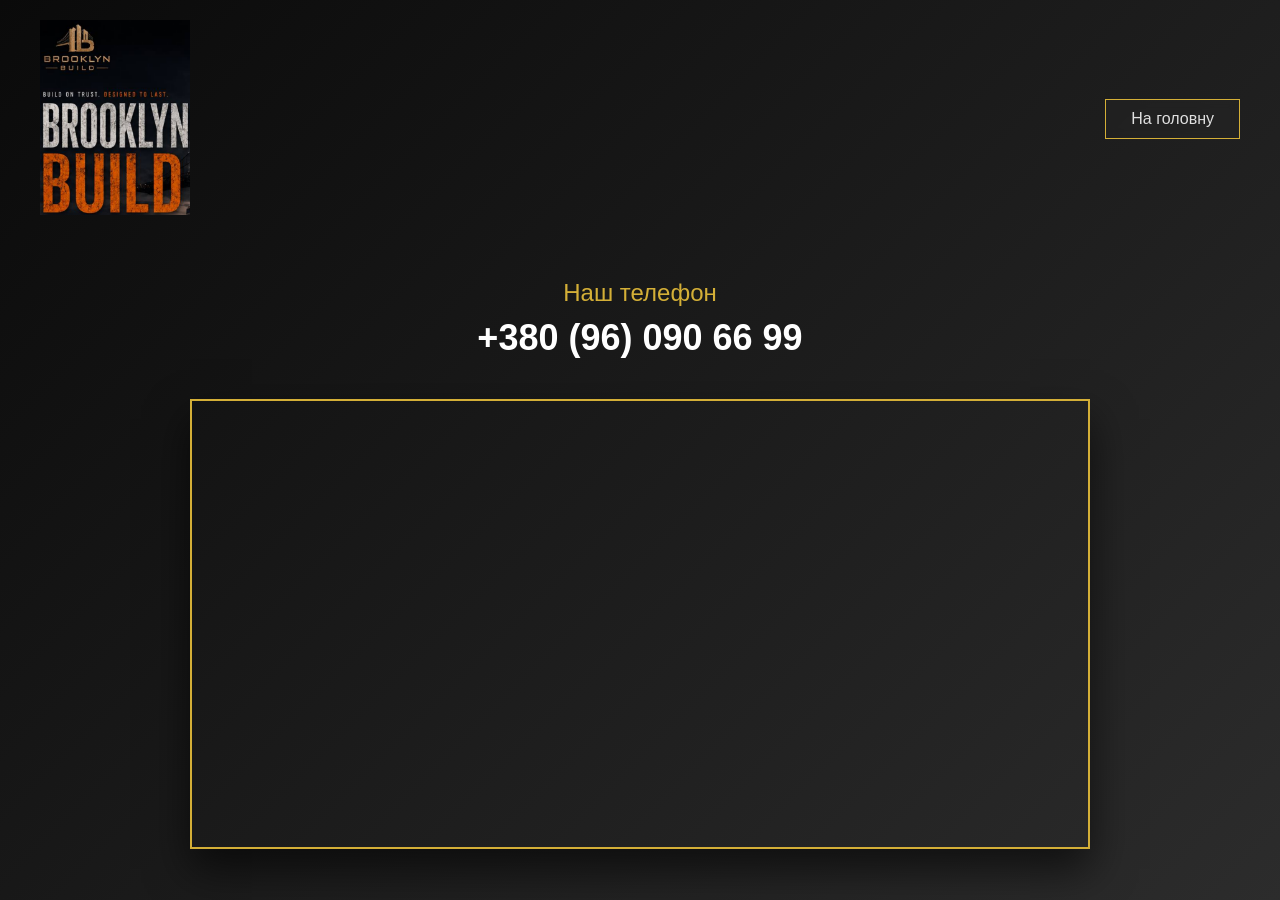
==== contacts.html @ 5f346dae "build 2" ====
<!DOCTYPE html>
<html lang="ru">
<head>
    <meta charset="UTF-8">
    <meta name="viewport" content="width=device-width, initial-scale=1.0">
    <title>Контакты — Элитная Недвижимость</title>
    <style>
        * { margin: 0; padding: 0; box-sizing: border-box; }
        body {
            background: linear-gradient(135deg, #0a0a0a 0%, #2c2c2c 100%);
            color: #ffffff;
            font-family: sans-serif;
            min-height: 100vh;
            display: flex;
            flex-direction: column;
        }
        .header {
            display: flex;
            justify-content: space-between;
            align-items: center;
            padding: 20px 40px;
        }
        .logo img { max-width: 150px; height: auto; }
        .back-home-btn {
            background: rgba(40, 40, 40, 0.39);
            color: #e0e0e0;
            border: 1px solid #D4AF37;
            padding: 10px 25px;
            cursor: pointer;
            font-size: 16px;
            backdrop-filter: blur(5px);
            text-decoration: none;
            transition: all 0.3s ease;
        }
        .back-home-btn:hover { background: rgba(212, 175, 55, 0.15); color: #D4AF37; }
        
        .contacts-container {
            flex-grow: 1;
            display: flex;
            flex-direction: column;
            align-items: center;
            padding: 40px 20px;
            gap: 30px;
        }
        .phone-block { text-align: center; margin-bottom: 10px; }
        .phone-block h2 { font-size: 24px; color: #D4AF37; margin-bottom: 10px; font-weight: normal; }
        .phone-link {
            font-size: 36px;
            color: #ffffff;
            text-decoration: none;
            font-weight: bold;
            transition: color 0.3s;
        }
        .phone-link:hover { color: #D4AF37; }
        
        .map-wrapper {
            width: 100%;
            max-width: 900px;
            height: 450px;
            border: 2px solid #D4AF37;
            box-shadow: 0 20px 40px rgba(0,0,0,0.6);
        }
        iframe { width: 100%; height: 100%; border: none; }

        @media (max-width: 768px) {
            .header { padding: 20px; }
            .phone-link { font-size: 26px; }
            .map-wrapper { height: 300px; }
        }
    </style>
</head>
<body>

    <header class="header">
        <div class="logo">
            <img src="logo.png" alt="Логотип">
        </div>
        <a href="index.html" class="back-home-btn">На головну</a>
    </header>

    <div class="contacts-container">
        <div class="phone-block">
            <h2>Наш телефон</h2>
            <!-- tel: делает номер полностью интерактивным для вызова со смартфона -->
            <a href="tel:+380960906699" class="phone-link">+380 (96) 090 66 99</a>
        </div>

        <!-- Карта Сингапура (Marina Bay Sands) -->
        <div class="map-wrapper">
            <iframe src="https://www.google.com/maps/embed?pb=!1m18!1m12!1m13!1m4!1m3!1m1!1s0x31da1904591e0c87%3A0xb89fae080eb2160d!2m2!1d103.8594944!2d1.2847234!3m6!1m1!1s0x31da1904591e0c87%3A0xb89fae080eb2160d!2sMarina+Bay+Sands+Singapore!8m2!3d1.2847234!4d103.8594944!16s%2Fm%2F04z_vdf?entry=ttu" allowfullscreen="" loading="lazy" referrerpolicy="no-referrer-when-downgrade"></iframe>
        </div>
    </div>

</body>
</html>
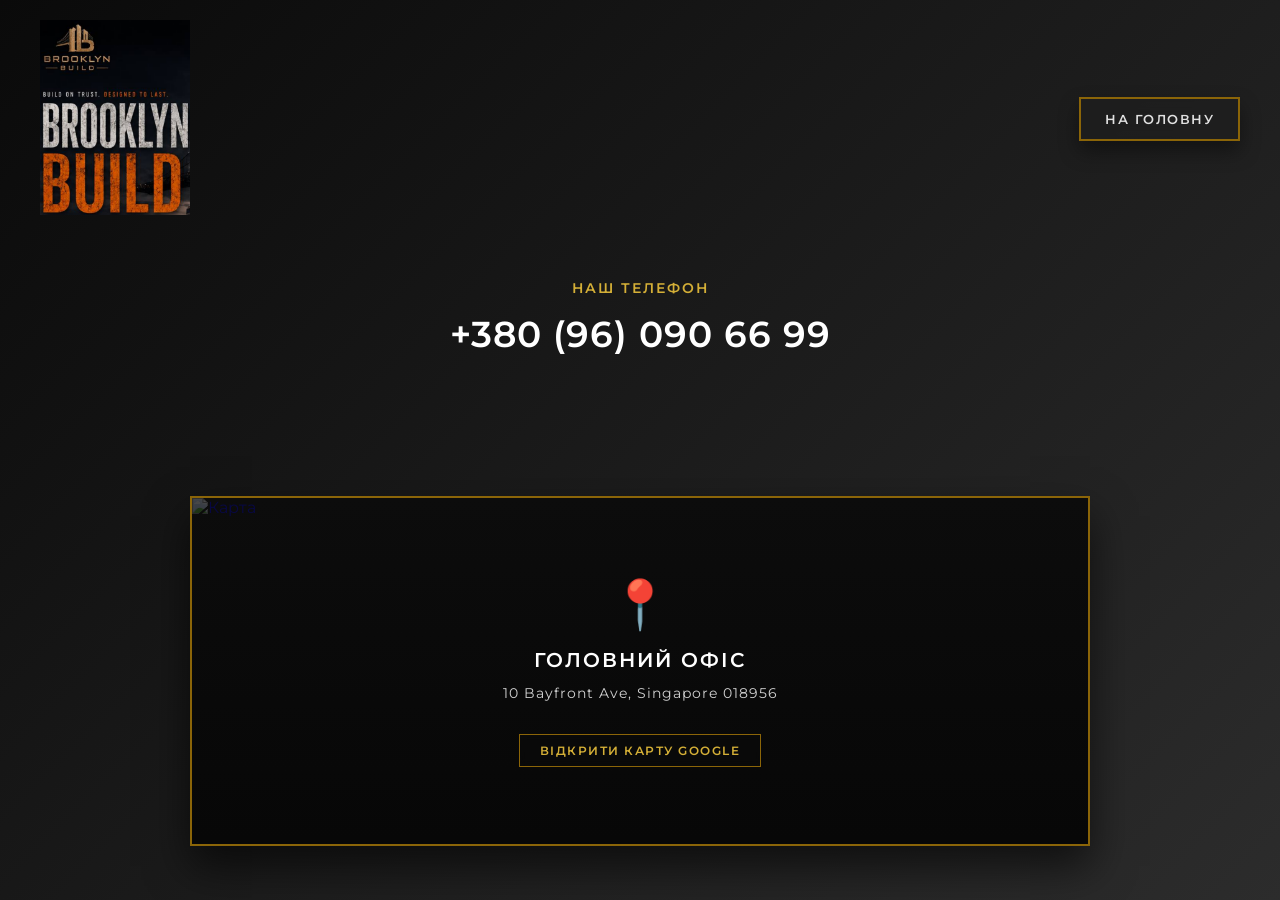
==== commit 703afb34: "Map" ====
--- a/contacts.html
+++ b/contacts.html
@@ -4,35 +4,54 @@
     <meta charset="UTF-8">
     <meta name="viewport" content="width=device-width, initial-scale=1.0">
     <title>Контакты — Элитная Недвижимость</title>
+    
+    <link rel="preconnect" href="https://fonts.googleapis.com">
+    <link rel="preconnect" href="https://fonts.gstatic.com" crossorigin>
+    <link href="https://fonts.googleapis.com/css2?family=Montserrat:wght@400;600&display=swap" rel="stylesheet">
+
     <style>
         * { margin: 0; padding: 0; box-sizing: border-box; }
+        
         body {
             background: linear-gradient(135deg, #0a0a0a 0%, #2c2c2c 100%);
             color: #ffffff;
-            font-family: sans-serif;
+            font-family: 'Montserrat', sans-serif;
             min-height: 100vh;
             display: flex;
             flex-direction: column;
         }
+        
         .header {
             display: flex;
             justify-content: space-between;
             align-items: center;
             padding: 20px 40px;
         }
+        
         .logo img { max-width: 150px; height: auto; }
+        
         .back-home-btn {
-            background: rgba(40, 40, 40, 0.39);
+            background: rgba(30, 30, 30, 0.6);
             color: #e0e0e0;
-            border: 1px solid #D4AF37;
-            padding: 10px 25px;
+            border: 2px solid #8B6508;
+            padding: 12px 24px;
             cursor: pointer;
-            font-size: 16px;
-            backdrop-filter: blur(5px);
+            font-size: 13px;
+            font-weight: 600;
+            text-transform: uppercase;
+            letter-spacing: 1.5px;
+            backdrop-filter: blur(8px);
             text-decoration: none;
             transition: all 0.3s ease;
-        }
-        .back-home-btn:hover { background: rgba(212, 175, 55, 0.15); color: #D4AF37; }
+            box-shadow: 0 10px 20px rgba(0, 0, 0, 0.4);
+        }
+        
+        .back-home-btn:hover { 
+            background: rgba(212, 175, 55, 0.2); 
+            color: #D4AF37; 
+            border-color: #D4AF37;
+            box-shadow: 0 12px 22px rgba(0, 0, 0, 0.6);
+        }
         
         .contacts-container {
             flex-grow: 1;
@@ -42,30 +61,158 @@
             padding: 40px 20px;
             gap: 30px;
         }
-        .phone-block { text-align: center; margin-bottom: 10px; }
-        .phone-block h2 { font-size: 24px; color: #D4AF37; margin-bottom: 10px; font-weight: normal; }
+        
+        .phone-block { 
+            text-align: center; 
+            margin-bottom: 110px; /* Отступ держим как просил */
+        }
+        
+        .phone-block h2 { 
+            font-size: 14px; 
+            color: #D4AF37; 
+            margin-bottom: 15px; 
+            font-weight: 600; 
+            text-transform: uppercase;
+            letter-spacing: 2px;
+        }
+        
         .phone-link {
             font-size: 36px;
             color: #ffffff;
             text-decoration: none;
-            font-weight: bold;
+            font-weight: 600;
             transition: color 0.3s;
-        }
+            letter-spacing: 1px;
+        }
+        
         .phone-link:hover { color: #D4AF37; }
         
+        .map-link {
+            display: block;
+            width: 100%;
+            max-width: 900px;
+            text-decoration: none;
+        }
+        
         .map-wrapper {
             width: 100%;
-            max-width: 900px;
-            height: 450px;
-            border: 2px solid #D4AF37;
+            height: 350px;
+            border: 2px solid #8B6508;
             box-shadow: 0 20px 40px rgba(0,0,0,0.6);
-        }
-        iframe { width: 100%; height: 100%; border: none; }
+            transition: all 0.4s cubic-bezier(0.25, 1, 0.5, 1);
+            position: relative;
+            overflow: hidden;
+            background-color: #121212;
+        }
+
+        /* Наша фоновая картинка теперь идет через HTML, растягиваем её */
+        .map-bg-image {
+            position: absolute;
+            top: 0;
+            left: 0;
+            width: 100%;
+            height: 100%;
+            object-fit: cover;
+            z-index: 1;
+            transition: transform 0.4s ease;
+        }
+
+        /* Затемняющий слой поверх картинки для читаемости текста */
+        .map-overlay {
+            position: absolute;
+            top: 0;
+            left: 0;
+            width: 100%;
+            height: 100%;
+            background: linear-gradient(180deg, rgba(10, 10, 10, 0.75) 0%, rgba(5, 5, 5, 0.85) 100%);
+            z-index: 2;
+            transition: background 0.3s ease;
+        }
+
+        /* Контент центрируем поверх всех слоев */
+        .map-content {
+            position: relative;
+            z-index: 3;
+            width: 100%;
+            height: 100%;
+            display: flex;
+            flex-direction: column;
+            align-items: center;
+            justify-content: center;
+            padding: 30px;
+            text-align: center;
+        }
+
+        .map-icon {
+            font-size: 48px;
+            color: #D4AF37;
+            margin-bottom: 15px;
+            transition: transform 0.4s ease;
+        }
+
+        .map-title {
+            font-size: 20px;
+            font-weight: 600;
+            color: #ffffff;
+            text-transform: uppercase;
+            letter-spacing: 2px;
+            margin-bottom: 10px;
+        }
+
+        .map-address {
+            font-size: 14px;
+            color: #d0d0d0;
+            max-width: 500px;
+            line-height: 1.6;
+            letter-spacing: 1px;
+        }
+        
+        .map-hint {
+            margin-top: 30px;
+            font-size: 12px;
+            font-weight: 600;
+            color: #D4AF37;
+            border: 1px solid #8B6508;
+            padding: 8px 20px;
+            text-transform: uppercase;
+            letter-spacing: 1.5px;
+            background: rgba(10, 10, 10, 0.6);
+            backdrop-filter: blur(4px);
+            transition: all 0.3s ease;
+        }
+        
+        /* Эффекты наведения мыши */
+        .map-link:hover .map-wrapper {
+            border-color: #D4AF37;
+            box-shadow: 0 25px 50px rgba(212, 175, 55, 0.15);
+        }
+
+        .map-link:hover .map-bg-image {
+            transform: scale(1.04);
+        }
+
+        .map-link:hover .map-overlay {
+            background: linear-gradient(180deg, rgba(10, 10, 10, 0.55) 0%, rgba(5, 5, 5, 0.65) 100%);
+        }
+        
+        .map-link:hover .map-icon {
+            transform: translateY(-5px);
+        }
+
+        .map-link:hover .map-hint {
+            background: #D4AF37;
+            color: #0a0a0a;
+            box-shadow: 0 0 15px rgba(212, 175, 55, 0.4);
+        }
 
         @media (max-width: 768px) {
             .header { padding: 20px; }
-            .phone-link { font-size: 26px; }
+            .phone-link { font-size: 24px; }
+            .phone-block { margin-bottom: 50px; } 
             .map-wrapper { height: 300px; }
+            .map-title { font-size: 16px; }
+            .map-address { font-size: 12px; }
+            .back-home-btn { font-size: 11px; padding: 10px 18px; }
         }
     </style>
 </head>
@@ -81,14 +228,22 @@
     <div class="contacts-container">
         <div class="phone-block">
             <h2>Наш телефон</h2>
-            <!-- tel: делает номер полностью интерактивным для вызова со смартфона -->
             <a href="tel:+380960906699" class="phone-link">+380 (96) 090 66 99</a>
         </div>
 
-        <!-- Карта Сингапура (Marina Bay Sands) -->
-        <div class="map-wrapper">
-            <iframe src="https://www.google.com/maps/embed?pb=!1m18!1m12!1m13!1m4!1m3!1m1!1s0x31da1904591e0c87%3A0xb89fae080eb2160d!2m2!1d103.8594944!2d1.2847234!3m6!1m1!1s0x31da1904591e0c87%3A0xb89fae080eb2160d!2sMarina+Bay+Sands+Singapore!8m2!3d1.2847234!4d103.8594944!16s%2Fm%2F04z_vdf?entry=ttu" allowfullscreen="" loading="lazy" referrerpolicy="no-referrer-when-downgrade"></iframe>
-        </div>
+        <a href="https://maps.app.goo.gl/w6f9vA6g9ZAn9Kqg8" target="_blank" class="map-link">
+            <div class="map-wrapper">
+                <img src="map-bg.png" alt="Карта" class="map-bg-image">
+                <div class="map-overlay"></div>
+                
+                <div class="map-content">
+                    <div class="map-icon">📍</div>
+                    <div class="map-title">Головний офіс</div>
+                    <div class="map-address">10 Bayfront Ave, Singapore 018956</div>
+                    <div class="map-hint">Відкрити карту Google</div>
+                </div>
+            </div>
+        </a>
     </div>
 
 </body>
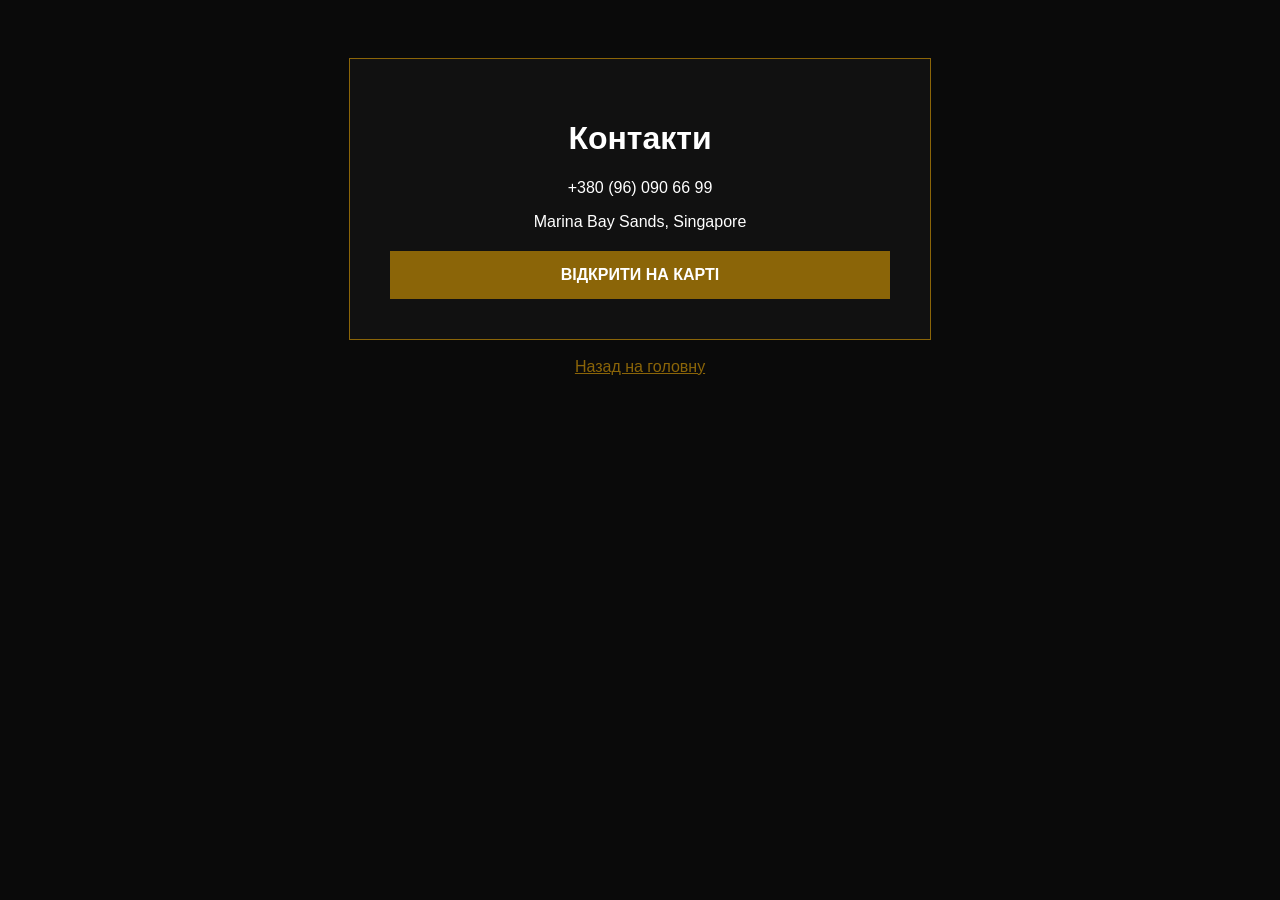
==== commit 68ed82b4: "map experiments" ====
--- a/contacts.html
+++ b/contacts.html
@@ -2,249 +2,48 @@
 <html lang="ru">
 <head>
     <meta charset="UTF-8">
-    <meta name="viewport" content="width=device-width, initial-scale=1.0">
-    <title>Контакты — Элитная Недвижимость</title>
-    
-    <link rel="preconnect" href="https://fonts.googleapis.com">
-    <link rel="preconnect" href="https://fonts.gstatic.com" crossorigin>
-    <link href="https://fonts.googleapis.com/css2?family=Montserrat:wght@400;600&display=swap" rel="stylesheet">
-
+    <title>Контакти — Brooklyn Build</title>
     <style>
-        * { margin: 0; padding: 0; box-sizing: border-box; }
+        body { background: #0a0a0a; color: white; font-family: sans-serif; display: flex; flex-direction: column; align-items: center; padding-top: 50px; }
         
-        body {
-            background: linear-gradient(135deg, #0a0a0a 0%, #2c2c2c 100%);
-            color: #ffffff;
-            font-family: 'Montserrat', sans-serif;
-            min-height: 100vh;
-            display: flex;
-            flex-direction: column;
+        .contact-card {
+            border: 1px solid #8B6508;
+            padding: 40px;
+            text-align: center;
+            background: #111;
+            width: 80%;
+            max-width: 500px;
+            transition: 0.3s;
         }
         
-        .header {
-            display: flex;
-            justify-content: space-between;
-            align-items: center;
-            padding: 20px 40px;
+        .map-btn {
+            display: block;
+            margin-top: 20px;
+            padding: 15px;
+            background: #8B6508;
+            color: white;
+            text-decoration: none;
+            font-weight: bold;
+            text-transform: uppercase;
         }
         
-        .logo img { max-width: 150px; height: auto; }
-        
-        .back-home-btn {
-            background: rgba(30, 30, 30, 0.6);
-            color: #e0e0e0;
-            border: 2px solid #8B6508;
-            padding: 12px 24px;
-            cursor: pointer;
-            font-size: 13px;
-            font-weight: 600;
-            text-transform: uppercase;
-            letter-spacing: 1.5px;
-            backdrop-filter: blur(8px);
-            text-decoration: none;
-            transition: all 0.3s ease;
-            box-shadow: 0 10px 20px rgba(0, 0, 0, 0.4);
-        }
-        
-        .back-home-btn:hover { 
-            background: rgba(212, 175, 55, 0.2); 
-            color: #D4AF37; 
-            border-color: #D4AF37;
-            box-shadow: 0 12px 22px rgba(0, 0, 0, 0.6);
-        }
-        
-        .contacts-container {
-            flex-grow: 1;
-            display: flex;
-            flex-direction: column;
-            align-items: center;
-            padding: 40px 20px;
-            gap: 30px;
-        }
-        
-        .phone-block { 
-            text-align: center; 
-            margin-bottom: 110px; /* Отступ держим как просил */
-        }
-        
-        .phone-block h2 { 
-            font-size: 14px; 
-            color: #D4AF37; 
-            margin-bottom: 15px; 
-            font-weight: 600; 
-            text-transform: uppercase;
-            letter-spacing: 2px;
-        }
-        
-        .phone-link {
-            font-size: 36px;
-            color: #ffffff;
-            text-decoration: none;
-            font-weight: 600;
-            transition: color 0.3s;
-            letter-spacing: 1px;
-        }
-        
-        .phone-link:hover { color: #D4AF37; }
-        
-        .map-link {
-            display: block;
-            width: 100%;
-            max-width: 900px;
-            text-decoration: none;
-        }
-        
-        .map-wrapper {
-            width: 100%;
-            height: 350px;
-            border: 2px solid #8B6508;
-            box-shadow: 0 20px 40px rgba(0,0,0,0.6);
-            transition: all 0.4s cubic-bezier(0.25, 1, 0.5, 1);
-            position: relative;
-            overflow: hidden;
-            background-color: #121212;
-        }
-
-        /* Наша фоновая картинка теперь идет через HTML, растягиваем её */
-        .map-bg-image {
-            position: absolute;
-            top: 0;
-            left: 0;
-            width: 100%;
-            height: 100%;
-            object-fit: cover;
-            z-index: 1;
-            transition: transform 0.4s ease;
-        }
-
-        /* Затемняющий слой поверх картинки для читаемости текста */
-        .map-overlay {
-            position: absolute;
-            top: 0;
-            left: 0;
-            width: 100%;
-            height: 100%;
-            background: linear-gradient(180deg, rgba(10, 10, 10, 0.75) 0%, rgba(5, 5, 5, 0.85) 100%);
-            z-index: 2;
-            transition: background 0.3s ease;
-        }
-
-        /* Контент центрируем поверх всех слоев */
-        .map-content {
-            position: relative;
-            z-index: 3;
-            width: 100%;
-            height: 100%;
-            display: flex;
-            flex-direction: column;
-            align-items: center;
-            justify-content: center;
-            padding: 30px;
-            text-align: center;
-        }
-
-        .map-icon {
-            font-size: 48px;
-            color: #D4AF37;
-            margin-bottom: 15px;
-            transition: transform 0.4s ease;
-        }
-
-        .map-title {
-            font-size: 20px;
-            font-weight: 600;
-            color: #ffffff;
-            text-transform: uppercase;
-            letter-spacing: 2px;
-            margin-bottom: 10px;
-        }
-
-        .map-address {
-            font-size: 14px;
-            color: #d0d0d0;
-            max-width: 500px;
-            line-height: 1.6;
-            letter-spacing: 1px;
-        }
-        
-        .map-hint {
-            margin-top: 30px;
-            font-size: 12px;
-            font-weight: 600;
-            color: #D4AF37;
-            border: 1px solid #8B6508;
-            padding: 8px 20px;
-            text-transform: uppercase;
-            letter-spacing: 1.5px;
-            background: rgba(10, 10, 10, 0.6);
-            backdrop-filter: blur(4px);
-            transition: all 0.3s ease;
-        }
-        
-        /* Эффекты наведения мыши */
-        .map-link:hover .map-wrapper {
-            border-color: #D4AF37;
-            box-shadow: 0 25px 50px rgba(212, 175, 55, 0.15);
-        }
-
-        .map-link:hover .map-bg-image {
-            transform: scale(1.04);
-        }
-
-        .map-link:hover .map-overlay {
-            background: linear-gradient(180deg, rgba(10, 10, 10, 0.55) 0%, rgba(5, 5, 5, 0.65) 100%);
-        }
-        
-        .map-link:hover .map-icon {
-            transform: translateY(-5px);
-        }
-
-        .map-link:hover .map-hint {
-            background: #D4AF37;
-            color: #0a0a0a;
-            box-shadow: 0 0 15px rgba(212, 175, 55, 0.4);
-        }
-
-        @media (max-width: 768px) {
-            .header { padding: 20px; }
-            .phone-link { font-size: 24px; }
-            .phone-block { margin-bottom: 50px; } 
-            .map-wrapper { height: 300px; }
-            .map-title { font-size: 16px; }
-            .map-address { font-size: 12px; }
-            .back-home-btn { font-size: 11px; padding: 10px 18px; }
-        }
+        .map-btn:hover { background: #D4AF37; color: #000; }
     </style>
 </head>
 <body>
 
-    <header class="header">
-        <div class="logo">
-            <img src="logo.png" alt="Логотип">
-        </div>
-        <a href="index.html" class="back-home-btn">На головну</a>
-    </header>
-
-    <div class="contacts-container">
-        <div class="phone-block">
-            <h2>Наш телефон</h2>
-            <a href="tel:+380960906699" class="phone-link">+380 (96) 090 66 99</a>
-        </div>
-
-        <a href="https://maps.app.goo.gl/w6f9vA6g9ZAn9Kqg8" target="_blank" class="map-link">
-            <div class="map-wrapper">
-                <img src="map-bg.png" alt="Карта" class="map-bg-image">
-                <div class="map-overlay"></div>
-                
-                <div class="map-content">
-                    <div class="map-icon">📍</div>
-                    <div class="map-title">Головний офіс</div>
-                    <div class="map-address">10 Bayfront Ave, Singapore 018956</div>
-                    <div class="map-hint">Відкрити карту Google</div>
-                </div>
-            </div>
+    <div class="contact-card">
+        <h1>Контакти</h1>
+        <p>+380 (96) 090 66 99</p>
+        <p>Marina Bay Sands, Singapore</p>
+        
+        <a href="https://www.google.com/maps/place/Marina+Bay+Sands" target="_blank" class="map-btn">
+            Відкрити на карті
         </a>
     </div>
 
+    <br>
+    <a href="index.html" style="color: #8B6508;">Назад на головну</a>
+
 </body>
 </html>
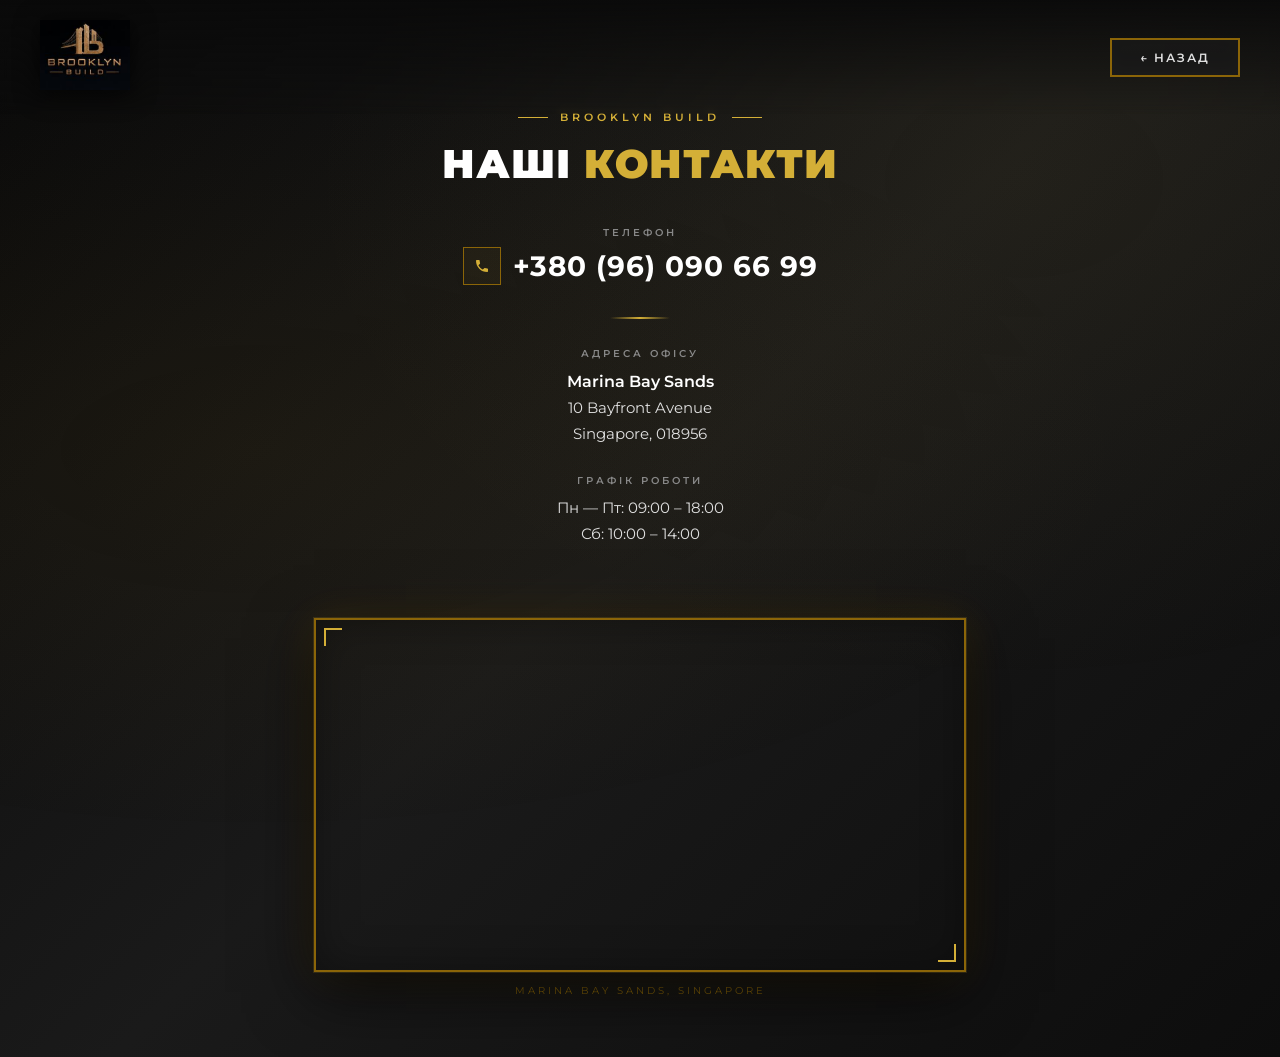
==== commit eef685f7: "contacts" ====
--- a/contacts.html
+++ b/contacts.html
@@ -1,49 +1,383 @@
-<!DOCTYPE html>
-<html lang="ru">
-<head>
-    <meta charset="UTF-8">
-    <title>Контакти — Brooklyn Build</title>
-    <style>
-        body { background: #0a0a0a; color: white; font-family: sans-serif; display: flex; flex-direction: column; align-items: center; padding-top: 50px; }
-        
-        .contact-card {
-            border: 1px solid #8B6508;
-            padding: 40px;
-            text-align: center;
-            background: #111;
-            width: 80%;
-            max-width: 500px;
-            transition: 0.3s;
-        }
-        
-        .map-btn {
-            display: block;
-            margin-top: 20px;
-            padding: 15px;
-            background: #8B6508;
-            color: white;
-            text-decoration: none;
-            font-weight: bold;
-            text-transform: uppercase;
-        }
-        
-        .map-btn:hover { background: #D4AF37; color: #000; }
-    </style>
-</head>
-<body>
-
-    <div class="contact-card">
-        <h1>Контакти</h1>
-        <p>+380 (96) 090 66 99</p>
-        <p>Marina Bay Sands, Singapore</p>
-        
-        <a href="https://www.google.com/maps/place/Marina+Bay+Sands" target="_blank" class="map-btn">
-            Відкрити на карті
-        </a>
-    </div>
-
-    <br>
-    <a href="index.html" style="color: #8B6508;">Назад на головну</a>
-
-</body>
+<!DOCTYPE html>
+<html lang="uk">
+<head>
+    <meta charset="UTF-8">
+    <meta name="viewport" content="width=device-width, initial-scale=1.0">
+    <title>Brooklyn Build — Контакти</title>
+    <link rel="preconnect" href="https://fonts.googleapis.com">
+    <link rel="preconnect" href="https://fonts.gstatic.com" crossorigin>
+    <link href="https://fonts.googleapis.com/css2?family=Montserrat:wght@300;400;600;700;900&display=swap" rel="stylesheet">
+    <style>
+        * { margin: 0; padding: 0; box-sizing: border-box; }
+
+        :root {
+            --gold: #D4AF37;
+            --gold-dark: #8B6508;
+            --text-light: #e0e0e0;
+            --text-dim: #888;
+        }
+
+        body {
+            background: linear-gradient(135deg, #0a0a0a 0%, #1a1a1a 50%, #0d0d0d 100%);
+            color: #ffffff;
+            font-family: 'Montserrat', sans-serif;
+            min-height: 100vh;
+            overflow-x: hidden;
+        }
+
+        body::before {
+            content: '';
+            position: fixed;
+            inset: 0;
+            background-image:
+                radial-gradient(ellipse at 20% 50%, rgba(139,101,8,0.08) 0%, transparent 60%),
+                radial-gradient(ellipse at 80% 20%, rgba(212,175,55,0.05) 0%, transparent 50%);
+            pointer-events: none;
+            z-index: 0;
+        }
+
+        /* HEADER */
+        .header {
+            position: fixed;
+            top: 0; left: 0;
+            width: 100%;
+            padding: 20px 40px;
+            display: flex;
+            align-items: center;
+            justify-content: space-between;
+            z-index: 100;
+            background: linear-gradient(to bottom, rgba(10,10,10,0.95) 0%, transparent 100%);
+            backdrop-filter: blur(4px);
+        }
+
+        .logo img {
+            max-width: 90px;
+            height: auto;
+            filter: drop-shadow(0px 4px 12px rgba(0,0,0,0.8));
+        }
+
+        .back-btn {
+            background: rgba(30,30,30,0.6);
+            color: var(--text-light);
+            border: 2px solid var(--gold-dark);
+            padding: 10px 28px;
+            cursor: pointer;
+            font-family: 'Montserrat', sans-serif;
+            font-size: 12px;
+            font-weight: 600;
+            text-transform: uppercase;
+            letter-spacing: 2px;
+            backdrop-filter: blur(8px);
+            transition: all 0.3s ease;
+            text-decoration: none;
+            display: inline-block;
+        }
+
+        .back-btn:hover {
+            background: rgba(212,175,55,0.2);
+            color: var(--gold);
+            border-color: var(--gold);
+            box-shadow: 0 0 20px rgba(212,175,55,0.3);
+        }
+
+        /* PAGE */
+        .page-wrapper {
+            position: relative;
+            z-index: 1;
+            padding-top: 110px;
+            padding-bottom: 60px;
+            display: flex;
+            flex-direction: column;
+            align-items: center;
+        }
+
+        /* INFO BLOCK — centered */
+        .info-block {
+            width: 100%;
+            max-width: 560px;
+            text-align: center;
+            padding: 0 24px;
+        }
+
+        .section-label {
+            font-size: 11px;
+            font-weight: 600;
+            letter-spacing: 4px;
+            text-transform: uppercase;
+            color: var(--gold);
+            margin-bottom: 18px;
+            display: flex;
+            align-items: center;
+            justify-content: center;
+            gap: 12px;
+        }
+
+        .section-label::before,
+        .section-label::after {
+            content: '';
+            display: block;
+            width: 30px;
+            height: 1px;
+            background: var(--gold);
+        }
+
+        .contacts-title {
+            font-size: clamp(26px, 4vw, 40px);
+            font-weight: 900;
+            text-transform: uppercase;
+            line-height: 1.1;
+            margin-bottom: 40px;
+            letter-spacing: 1px;
+            color: #fff;
+        }
+
+        .contacts-title span {
+            color: var(--gold);
+        }
+
+        .contact-block {
+            margin-bottom: 28px;
+            animation: fadeUp 0.8s ease forwards;
+            opacity: 0;
+        }
+
+        .contact-block:nth-child(3) { animation-delay: 0.1s; }
+        .contact-block:nth-child(4) { animation-delay: 0.2s; }
+        .contact-block:nth-child(5) { animation-delay: 0.3s; }
+
+        @keyframes fadeUp {
+            from { opacity: 0; transform: translateY(20px); }
+            to   { opacity: 1; transform: translateY(0); }
+        }
+
+        .contact-label {
+            font-size: 10px;
+            font-weight: 600;
+            letter-spacing: 3px;
+            text-transform: uppercase;
+            color: var(--text-dim);
+            margin-bottom: 8px;
+        }
+
+        .phone-link {
+            display: inline-flex;
+            align-items: center;
+            justify-content: center;
+            gap: 12px;
+            text-decoration: none;
+            color: #ffffff;
+            font-size: clamp(20px, 3vw, 28px);
+            font-weight: 700;
+            letter-spacing: 1px;
+            transition: color 0.3s ease;
+            position: relative;
+            padding-bottom: 4px;
+        }
+
+        .phone-link::after {
+            content: '';
+            position: absolute;
+            bottom: 0; left: 50%;
+            transform: translateX(-50%);
+            width: 0;
+            height: 2px;
+            background: var(--gold);
+            transition: width 0.4s ease;
+        }
+
+        .phone-link:hover { color: var(--gold); }
+        .phone-link:hover::after { width: 100%; }
+
+        .phone-icon {
+            width: 38px; height: 38px;
+            border: 1px solid var(--gold-dark);
+            display: flex;
+            align-items: center;
+            justify-content: center;
+            flex-shrink: 0;
+            transition: all 0.3s ease;
+            background: rgba(212,175,55,0.05);
+        }
+
+        .phone-link:hover .phone-icon {
+            border-color: var(--gold);
+            background: rgba(212,175,55,0.15);
+            box-shadow: 0 0 15px rgba(212,175,55,0.2);
+        }
+
+        .phone-icon svg { width: 16px; height: 16px; fill: var(--gold); }
+
+        .address-text {
+            font-size: 15px;
+            font-weight: 400;
+            color: var(--text-light);
+            line-height: 1.7;
+        }
+
+        .address-text strong {
+            color: #fff;
+            display: block;
+            font-weight: 600;
+            font-size: 16px;
+        }
+
+        .gold-divider {
+            width: 60px;
+            height: 2px;
+            background: linear-gradient(to right, transparent, var(--gold), transparent);
+            margin: 28px auto;
+        }
+
+        /* MAP */
+        .map-wrapper {
+            width: 100%;
+            max-width: 700px;
+            margin: 44px 24px 0;
+            padding: 0 24px;
+        }
+
+        .map-frame {
+            position: relative;
+            border: 2px solid var(--gold-dark);
+            box-shadow:
+                0 0 0 1px rgba(212,175,55,0.15),
+                0 20px 60px rgba(0,0,0,0.7),
+                0 0 40px rgba(139,101,8,0.25);
+            overflow: hidden;
+            transition: border-color 0.3s ease, box-shadow 0.3s ease;
+        }
+
+        .map-frame:hover {
+            border-color: var(--gold);
+            box-shadow:
+                0 0 0 1px rgba(212,175,55,0.3),
+                0 24px 70px rgba(0,0,0,0.8),
+                0 0 50px rgba(212,175,55,0.2);
+        }
+
+        /* gold corner accents */
+        .map-frame::before,
+        .map-frame::after {
+            content: '';
+            position: absolute;
+            width: 16px; height: 16px;
+            border-color: var(--gold);
+            border-style: solid;
+            z-index: 3;
+            pointer-events: none;
+        }
+        .map-frame::before { top: 8px; left: 8px; border-width: 2px 0 0 2px; }
+        .map-frame::after  { bottom: 8px; right: 8px; border-width: 0 2px 2px 0; }
+
+        .map-frame iframe {
+            width: 100%;
+            height: 350px;
+            border: none;
+            display: block;
+            filter: grayscale(30%) contrast(1.05) brightness(0.88);
+            transition: filter 0.4s ease;
+        }
+
+        .map-frame:hover iframe {
+            filter: grayscale(0%) contrast(1.02) brightness(0.96);
+        }
+
+        /* inset shadow overlay */
+        .map-inset {
+            position: absolute;
+            inset: 0;
+            pointer-events: none;
+            box-shadow: inset 0 0 40px rgba(0,0,0,0.35);
+            z-index: 2;
+        }
+
+        /* MAP CAPTION */
+        .map-caption {
+            margin-top: 12px;
+            text-align: center;
+            font-size: 10px;
+            letter-spacing: 3px;
+            text-transform: uppercase;
+            color: var(--gold-dark);
+        }
+
+        @media (max-width: 600px) {
+            .header { padding: 16px 20px; }
+            .map-frame iframe { height: 260px; }
+        }
+    </style>
+</head>
+<body>
+
+    <header class="header">
+        <div class="logo">
+            <img src="logo2.png" alt="Brooklyn Build">
+        </div>
+        <a href="index.html" class="back-btn">← Назад</a>
+    </header>
+
+    <div class="page-wrapper">
+
+        <!-- Centered text info -->
+        <div class="info-block">
+            <div class="section-label">Brooklyn Build</div>
+
+            <h1 class="contacts-title">
+                Наші <span>контакти</span>
+            </h1>
+
+            <!-- Phone -->
+            <div class="contact-block">
+                <div class="contact-label">Телефон</div>
+                <a href="tel:+380960906699" class="phone-link">
+                    <div class="phone-icon">
+                        <svg viewBox="0 0 24 24" xmlns="http://www.w3.org/2000/svg">
+                            <path d="M6.6 10.8c1.4 2.8 3.8 5.1 6.6 6.6l2.2-2.2c.3-.3.7-.4 1-.2 1.1.4 2.3.6 3.6.6.6 0 1 .4 1 1V20c0 .6-.4 1-1 1-9.4 0-17-7.6-17-17 0-.6.4-1 1-1h3.5c.6 0 1 .4 1 1 0 1.3.2 2.5.6 3.6.1.3 0 .7-.2 1L6.6 10.8z"/>
+                        </svg>
+                    </div>
+                    +380 (96) 090 66 99
+                </a>
+            </div>
+
+            <div class="gold-divider"></div>
+
+            <!-- Address -->
+            <div class="contact-block">
+                <div class="contact-label">Адреса офісу</div>
+                <div class="address-text">
+                    <strong>Marina Bay Sands</strong>
+                    10 Bayfront Avenue<br>
+                    Singapore, 018956
+                </div>
+            </div>
+
+            <!-- Hours -->
+            <div class="contact-block">
+                <div class="contact-label">Графік роботи</div>
+                <div class="address-text">
+                    Пн — Пт: 09:00 – 18:00<br>
+                    Сб: 10:00 – 14:00
+                </div>
+            </div>
+        </div>
+
+        <!-- Map below, smaller, with gold frame + shadow -->
+        <div class="map-wrapper">
+            <div class="map-frame">
+                <div class="map-inset"></div>
+                <!-- q= param places a visible pin on the map -->
+                <iframe
+                    src="https://www.google.com/maps/embed/v1/place?key=AIzaSyD-9tSrke72PouQMnMX-a7eZSW0jkFMBWY&q=Marina+Bay+Sands,Singapore&zoom=15"
+                    allowfullscreen=""
+                    loading="lazy"
+                    referrerpolicy="no-referrer-when-downgrade"
+                    title="Marina Bay Sands">
+                </iframe>
+            </div>
+            <p class="map-caption">Marina Bay Sands, Singapore</p>
+        </div>
+
+    </div>
+
+</body>
 </html>
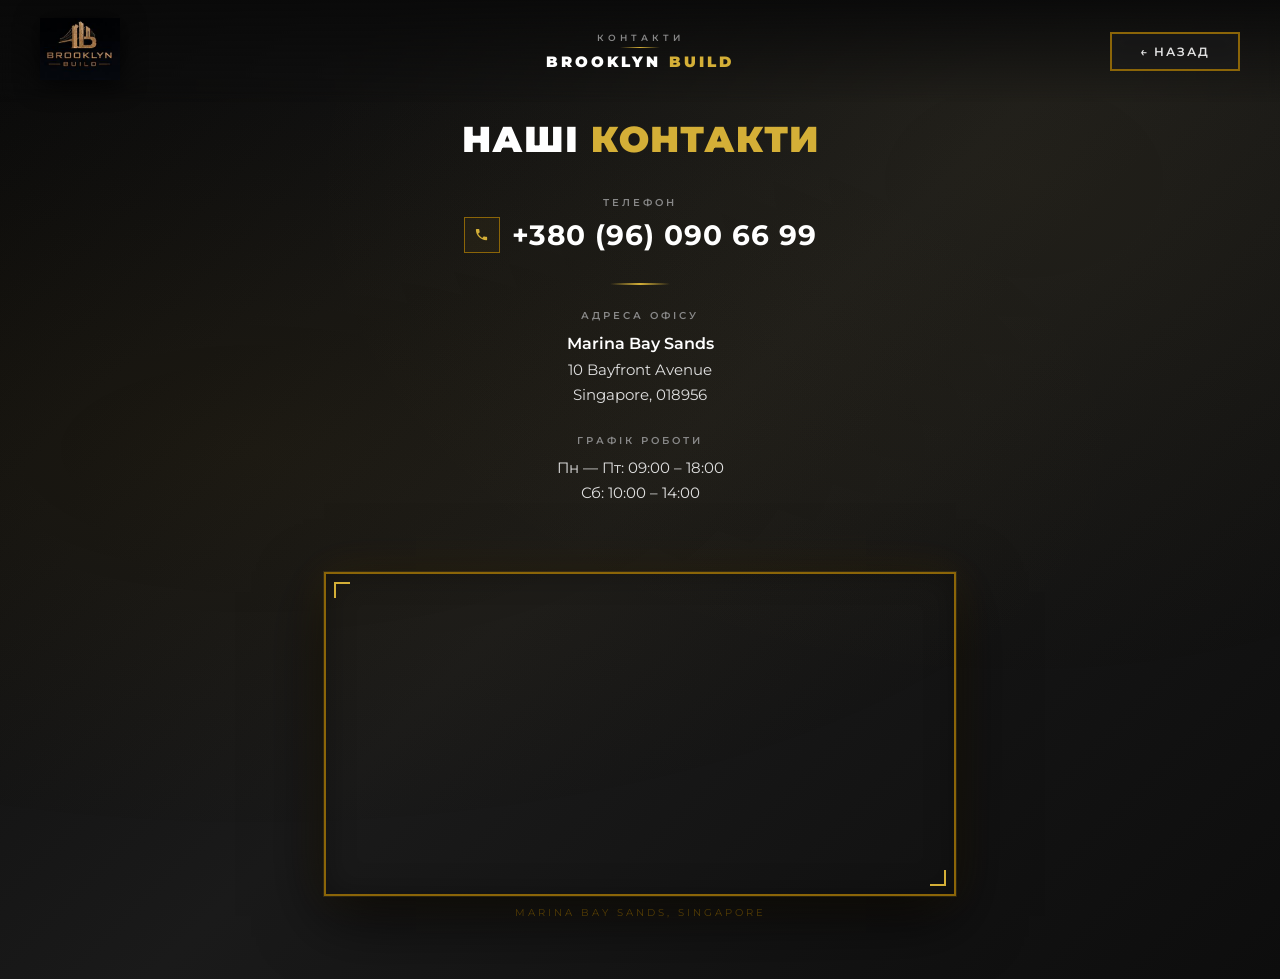
==== commit 6c8bb4b7: "map done" ====
--- a/contacts.html
+++ b/contacts.html
@@ -36,24 +36,62 @@
             z-index: 0;
         }
 
-        /* HEADER */
+        /* ---- HEADER ---- */
         .header {
             position: fixed;
             top: 0; left: 0;
             width: 100%;
-            padding: 20px 40px;
+            padding: 18px 40px;
             display: flex;
             align-items: center;
             justify-content: space-between;
             z-index: 100;
-            background: linear-gradient(to bottom, rgba(10,10,10,0.95) 0%, transparent 100%);
-            backdrop-filter: blur(4px);
+            background: linear-gradient(to bottom, rgba(10,10,10,0.96) 0%, transparent 100%);
+            backdrop-filter: blur(6px);
         }
 
         .logo img {
-            max-width: 90px;
+            max-width: 80px;
             height: auto;
             filter: drop-shadow(0px 4px 12px rgba(0,0,0,0.8));
+        }
+
+        /* Centre badge */
+        .header-badge {
+            display: flex;
+            flex-direction: column;
+            align-items: center;
+            gap: 4px;
+            position: absolute;
+            left: 50%;
+            transform: translateX(-50%);
+            pointer-events: none;
+        }
+
+        .header-badge .badge-label {
+            font-size: 9px;
+            font-weight: 600;
+            letter-spacing: 4px;
+            text-transform: uppercase;
+            color: var(--text-dim);
+        }
+
+        .header-badge .badge-title {
+            font-size: 15px;
+            font-weight: 900;
+            text-transform: uppercase;
+            letter-spacing: 3px;
+            color: #fff;
+        }
+
+        .header-badge .badge-title span {
+            color: var(--gold);
+        }
+
+        .header-badge .badge-line {
+            width: 40px;
+            height: 1px;
+            background: linear-gradient(to right, transparent, var(--gold), transparent);
         }
 
         .back-btn {
@@ -71,6 +109,7 @@
             transition: all 0.3s ease;
             text-decoration: none;
             display: inline-block;
+            white-space: nowrap;
         }
 
         .back-btn:hover {
@@ -80,73 +119,49 @@
             box-shadow: 0 0 20px rgba(212,175,55,0.3);
         }
 
-        /* PAGE */
+        /* ---- PAGE ---- */
         .page-wrapper {
             position: relative;
             z-index: 1;
-            padding-top: 110px;
+            padding-top: 120px;
             padding-bottom: 60px;
             display: flex;
             flex-direction: column;
             align-items: center;
         }
 
-        /* INFO BLOCK — centered */
+        /* INFO */
         .info-block {
             width: 100%;
-            max-width: 560px;
+            max-width: 520px;
             text-align: center;
             padding: 0 24px;
         }
 
-        .section-label {
-            font-size: 11px;
-            font-weight: 600;
-            letter-spacing: 4px;
-            text-transform: uppercase;
-            color: var(--gold);
-            margin-bottom: 18px;
-            display: flex;
-            align-items: center;
-            justify-content: center;
-            gap: 12px;
-        }
-
-        .section-label::before,
-        .section-label::after {
-            content: '';
-            display: block;
-            width: 30px;
-            height: 1px;
-            background: var(--gold);
-        }
-
         .contacts-title {
-            font-size: clamp(26px, 4vw, 40px);
+            font-size: clamp(24px, 3.5vw, 36px);
             font-weight: 900;
             text-transform: uppercase;
             line-height: 1.1;
-            margin-bottom: 40px;
+            margin-bottom: 36px;
             letter-spacing: 1px;
             color: #fff;
         }
 
-        .contacts-title span {
-            color: var(--gold);
-        }
+        .contacts-title span { color: var(--gold); }
 
         .contact-block {
-            margin-bottom: 28px;
+            margin-bottom: 26px;
             animation: fadeUp 0.8s ease forwards;
             opacity: 0;
         }
 
-        .contact-block:nth-child(3) { animation-delay: 0.1s; }
-        .contact-block:nth-child(4) { animation-delay: 0.2s; }
-        .contact-block:nth-child(5) { animation-delay: 0.3s; }
+        .contact-block:nth-child(2) { animation-delay: 0.05s; }
+        .contact-block:nth-child(3) { animation-delay: 0.15s; }
+        .contact-block:nth-child(4) { animation-delay: 0.25s; }
 
         @keyframes fadeUp {
-            from { opacity: 0; transform: translateY(20px); }
+            from { opacity: 0; transform: translateY(18px); }
             to   { opacity: 1; transform: translateY(0); }
         }
 
@@ -166,7 +181,7 @@
             gap: 12px;
             text-decoration: none;
             color: #ffffff;
-            font-size: clamp(20px, 3vw, 28px);
+            font-size: clamp(20px, 2.8vw, 28px);
             font-weight: 700;
             letter-spacing: 1px;
             transition: color 0.3s ease;
@@ -179,8 +194,7 @@
             position: absolute;
             bottom: 0; left: 50%;
             transform: translateX(-50%);
-            width: 0;
-            height: 2px;
+            width: 0; height: 2px;
             background: var(--gold);
             transition: width 0.4s ease;
         }
@@ -189,7 +203,7 @@
         .phone-link:hover::after { width: 100%; }
 
         .phone-icon {
-            width: 38px; height: 38px;
+            width: 36px; height: 36px;
             border: 1px solid var(--gold-dark);
             display: flex;
             align-items: center;
@@ -205,7 +219,7 @@
             box-shadow: 0 0 15px rgba(212,175,55,0.2);
         }
 
-        .phone-icon svg { width: 16px; height: 16px; fill: var(--gold); }
+        .phone-icon svg { width: 15px; height: 15px; fill: var(--gold); }
 
         .address-text {
             font-size: 15px;
@@ -222,17 +236,16 @@
         }
 
         .gold-divider {
-            width: 60px;
-            height: 2px;
+            width: 60px; height: 2px;
             background: linear-gradient(to right, transparent, var(--gold), transparent);
-            margin: 28px auto;
-        }
-
-        /* MAP */
+            margin: 24px auto;
+        }
+
+        /* ---- MAP ---- */
         .map-wrapper {
             width: 100%;
-            max-width: 700px;
-            margin: 44px 24px 0;
+            max-width: 680px;
+            margin: 40px 0 0;
             padding: 0 24px;
         }
 
@@ -240,9 +253,9 @@
             position: relative;
             border: 2px solid var(--gold-dark);
             box-shadow:
-                0 0 0 1px rgba(212,175,55,0.15),
-                0 20px 60px rgba(0,0,0,0.7),
-                0 0 40px rgba(139,101,8,0.25);
+                0 0 0 1px rgba(212,175,55,0.12),
+                0 20px 60px rgba(0,0,0,0.75),
+                0 0 40px rgba(139,101,8,0.2);
             overflow: hidden;
             transition: border-color 0.3s ease, box-shadow 0.3s ease;
         }
@@ -251,49 +264,47 @@
             border-color: var(--gold);
             box-shadow:
                 0 0 0 1px rgba(212,175,55,0.3),
-                0 24px 70px rgba(0,0,0,0.8),
-                0 0 50px rgba(212,175,55,0.2);
-        }
-
-        /* gold corner accents */
+                0 24px 70px rgba(0,0,0,0.85),
+                0 0 50px rgba(212,175,55,0.18);
+        }
+
         .map-frame::before,
         .map-frame::after {
             content: '';
             position: absolute;
-            width: 16px; height: 16px;
+            width: 14px; height: 14px;
             border-color: var(--gold);
             border-style: solid;
             z-index: 3;
             pointer-events: none;
         }
+
         .map-frame::before { top: 8px; left: 8px; border-width: 2px 0 0 2px; }
         .map-frame::after  { bottom: 8px; right: 8px; border-width: 0 2px 2px 0; }
 
         .map-frame iframe {
             width: 100%;
-            height: 350px;
+            height: 320px;
             border: none;
             display: block;
-            filter: grayscale(30%) contrast(1.05) brightness(0.88);
+            filter: grayscale(25%) contrast(1.05) brightness(0.9);
             transition: filter 0.4s ease;
         }
 
         .map-frame:hover iframe {
-            filter: grayscale(0%) contrast(1.02) brightness(0.96);
-        }
-
-        /* inset shadow overlay */
+            filter: grayscale(0%) brightness(1);
+        }
+
         .map-inset {
             position: absolute;
             inset: 0;
             pointer-events: none;
-            box-shadow: inset 0 0 40px rgba(0,0,0,0.35);
+            box-shadow: inset 0 0 30px rgba(0,0,0,0.3);
             z-index: 2;
         }
 
-        /* MAP CAPTION */
         .map-caption {
-            margin-top: 12px;
+            margin-top: 10px;
             text-align: center;
             font-size: 10px;
             letter-spacing: 3px;
@@ -301,9 +312,17 @@
             color: var(--gold-dark);
         }
 
-        @media (max-width: 600px) {
-            .header { padding: 16px 20px; }
-            .map-frame iframe { height: 260px; }
+        /* ---- MOBILE ---- */
+        @media (max-width: 640px) {
+            .header { padding: 14px 20px; }
+            .header-badge .badge-title { font-size: 12px; letter-spacing: 2px; }
+            .back-btn { padding: 8px 16px; font-size: 11px; }
+            .map-frame iframe { height: 240px; }
+        }
+
+        @media (max-width: 420px) {
+            .header-badge .badge-label { display: none; }
+            .header-badge .badge-line  { display: none; }
         }
     </style>
 </head>
@@ -313,20 +332,22 @@
         <div class="logo">
             <img src="logo2.png" alt="Brooklyn Build">
         </div>
+
+        <!-- Badge in the centre of header -->
+        <div class="header-badge">
+            <span class="badge-label">Контакти</span>
+            <div class="badge-line"></div>
+            <span class="badge-title">Brooklyn <span>Build</span></span>
+        </div>
+
         <a href="index.html" class="back-btn">← Назад</a>
     </header>
 
     <div class="page-wrapper">
 
-        <!-- Centered text info -->
         <div class="info-block">
-            <div class="section-label">Brooklyn Build</div>
-
-            <h1 class="contacts-title">
-                Наші <span>контакти</span>
-            </h1>
-
-            <!-- Phone -->
+            <h1 class="contacts-title">Наші <span>контакти</span></h1>
+
             <div class="contact-block">
                 <div class="contact-label">Телефон</div>
                 <a href="tel:+380960906699" class="phone-link">
@@ -341,7 +362,6 @@
 
             <div class="gold-divider"></div>
 
-            <!-- Address -->
             <div class="contact-block">
                 <div class="contact-label">Адреса офісу</div>
                 <div class="address-text">
@@ -351,7 +371,6 @@
                 </div>
             </div>
 
-            <!-- Hours -->
             <div class="contact-block">
                 <div class="contact-label">Графік роботи</div>
                 <div class="address-text">
@@ -361,17 +380,16 @@
             </div>
         </div>
 
-        <!-- Map below, smaller, with gold frame + shadow -->
+        <!-- Map — plain embed, no API key needed, pin works -->
         <div class="map-wrapper">
             <div class="map-frame">
                 <div class="map-inset"></div>
-                <!-- q= param places a visible pin on the map -->
                 <iframe
-                    src="https://www.google.com/maps/embed/v1/place?key=AIzaSyD-9tSrke72PouQMnMX-a7eZSW0jkFMBWY&q=Marina+Bay+Sands,Singapore&zoom=15"
+                    src="https://maps.google.com/maps?q=Marina+Bay+Sands,+10+Bayfront+Avenue,+Singapore+018956&t=m&z=16&output=embed&iwloc=near"
                     allowfullscreen=""
                     loading="lazy"
                     referrerpolicy="no-referrer-when-downgrade"
-                    title="Marina Bay Sands">
+                    title="Marina Bay Sands, Singapore">
                 </iframe>
             </div>
             <p class="map-caption">Marina Bay Sands, Singapore</p>
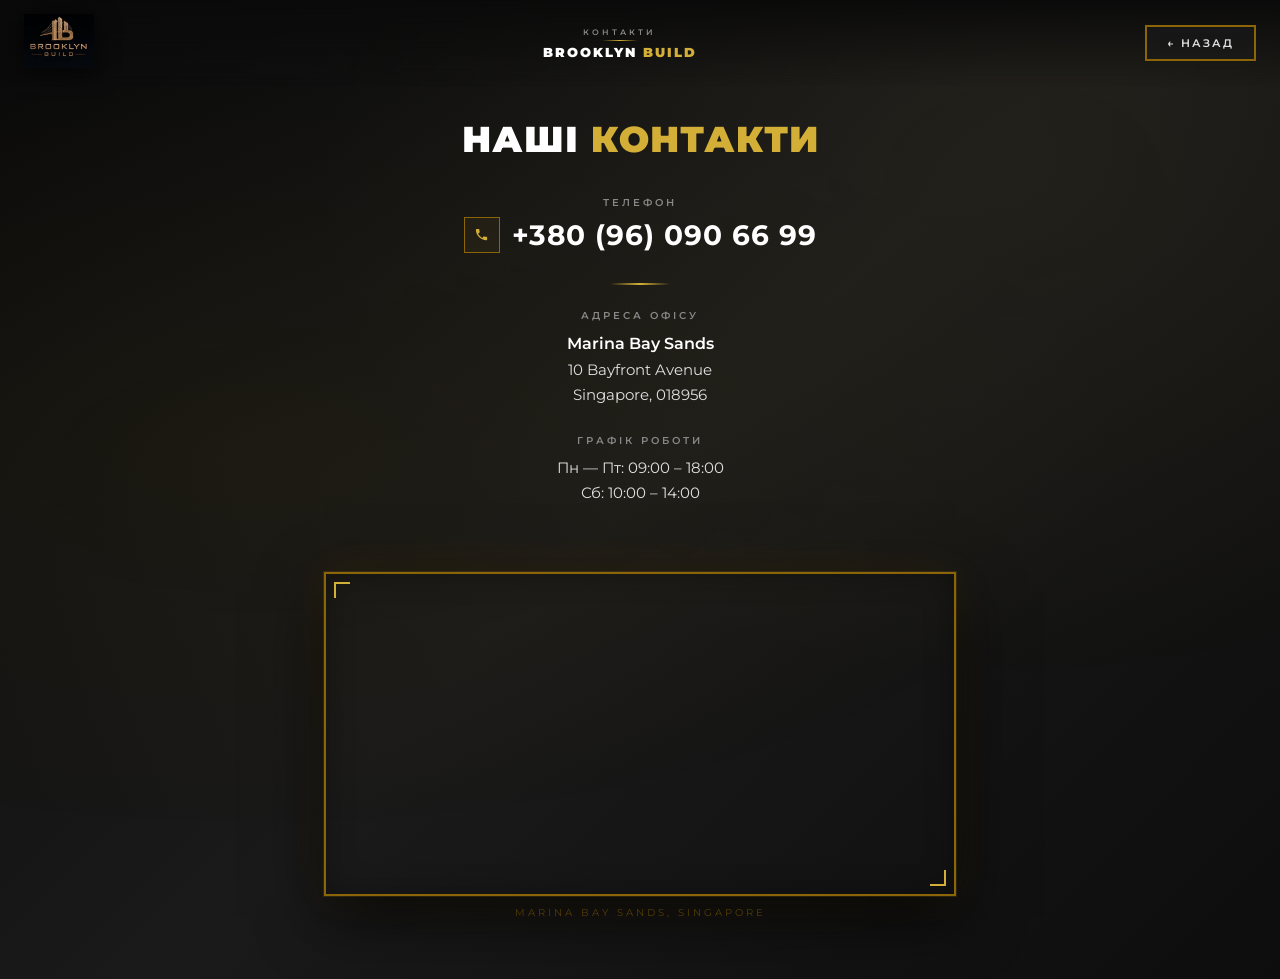
==== commit 38f53d41: "contacts bage removed" ====
--- a/contacts.html
+++ b/contacts.html
@@ -41,7 +41,7 @@
             position: fixed;
             top: 0; left: 0;
             width: 100%;
-            padding: 18px 40px;
+            padding: 14px 24px;
             display: flex;
             align-items: center;
             justify-content: space-between;
@@ -50,8 +50,12 @@
             backdrop-filter: blur(6px);
         }
 
+        .logo {
+            flex-shrink: 0;
+        }
+
         .logo img {
-            max-width: 80px;
+            max-width: 70px;
             height: auto;
             filter: drop-shadow(0px 4px 12px rgba(0,0,0,0.8));
         }
@@ -61,27 +65,28 @@
             display: flex;
             flex-direction: column;
             align-items: center;
-            gap: 4px;
-            position: absolute;
-            left: 50%;
-            transform: translateX(-50%);
+            gap: 3px;
+            flex: 1;
             pointer-events: none;
+            min-width: 0;
         }
 
         .header-badge .badge-label {
-            font-size: 9px;
+            font-size: 8px;
             font-weight: 600;
-            letter-spacing: 4px;
+            letter-spacing: 3px;
             text-transform: uppercase;
             color: var(--text-dim);
+            white-space: nowrap;
         }
 
         .header-badge .badge-title {
-            font-size: 15px;
+            font-size: 13px;
             font-weight: 900;
             text-transform: uppercase;
-            letter-spacing: 3px;
+            letter-spacing: 2px;
             color: #fff;
+            white-space: nowrap;
         }
 
         .header-badge .badge-title span {
@@ -89,19 +94,20 @@
         }
 
         .header-badge .badge-line {
-            width: 40px;
+            width: 36px;
             height: 1px;
             background: linear-gradient(to right, transparent, var(--gold), transparent);
         }
 
         .back-btn {
+            flex-shrink: 0;
             background: rgba(30,30,30,0.6);
             color: var(--text-light);
             border: 2px solid var(--gold-dark);
-            padding: 10px 28px;
+            padding: 9px 20px;
             cursor: pointer;
             font-family: 'Montserrat', sans-serif;
-            font-size: 12px;
+            font-size: 11px;
             font-weight: 600;
             text-transform: uppercase;
             letter-spacing: 2px;
@@ -314,15 +320,21 @@
 
         /* ---- MOBILE ---- */
         @media (max-width: 640px) {
-            .header { padding: 14px 20px; }
-            .header-badge .badge-title { font-size: 12px; letter-spacing: 2px; }
-            .back-btn { padding: 8px 16px; font-size: 11px; }
+            .header {
+                padding: 12px 16px;
+                display: flex;
+                justify-content: space-between;
+                align-items: center;
+            }
+            .header-badge { display: none; }
+            .back-btn {
+                justify-self: auto;
+                padding: 8px 14px;
+                font-size: 10px;
+                letter-spacing: 1px;
+            }
+            .logo img { max-width: 64px; }
             .map-frame iframe { height: 240px; }
-        }
-
-        @media (max-width: 420px) {
-            .header-badge .badge-label { display: none; }
-            .header-badge .badge-line  { display: none; }
         }
     </style>
 </head>
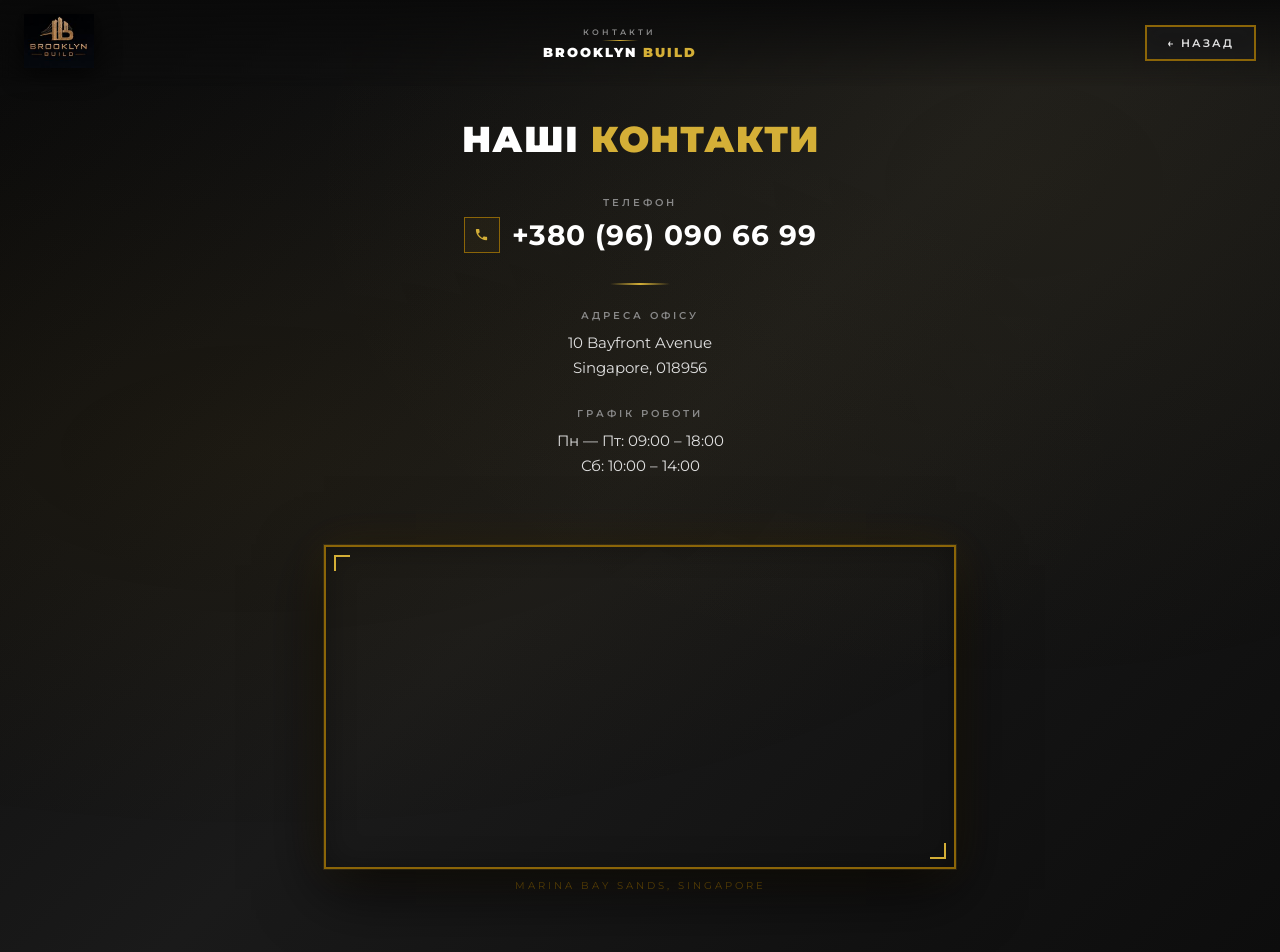
==== commit cdc0d6d6: "contacts refactoring" ====
--- a/contacts.html
+++ b/contacts.html
@@ -377,7 +377,6 @@
             <div class="contact-block">
                 <div class="contact-label">Адреса офісу</div>
                 <div class="address-text">
-                    <strong>Marina Bay Sands</strong>
                     10 Bayfront Avenue<br>
                     Singapore, 018956
                 </div>
